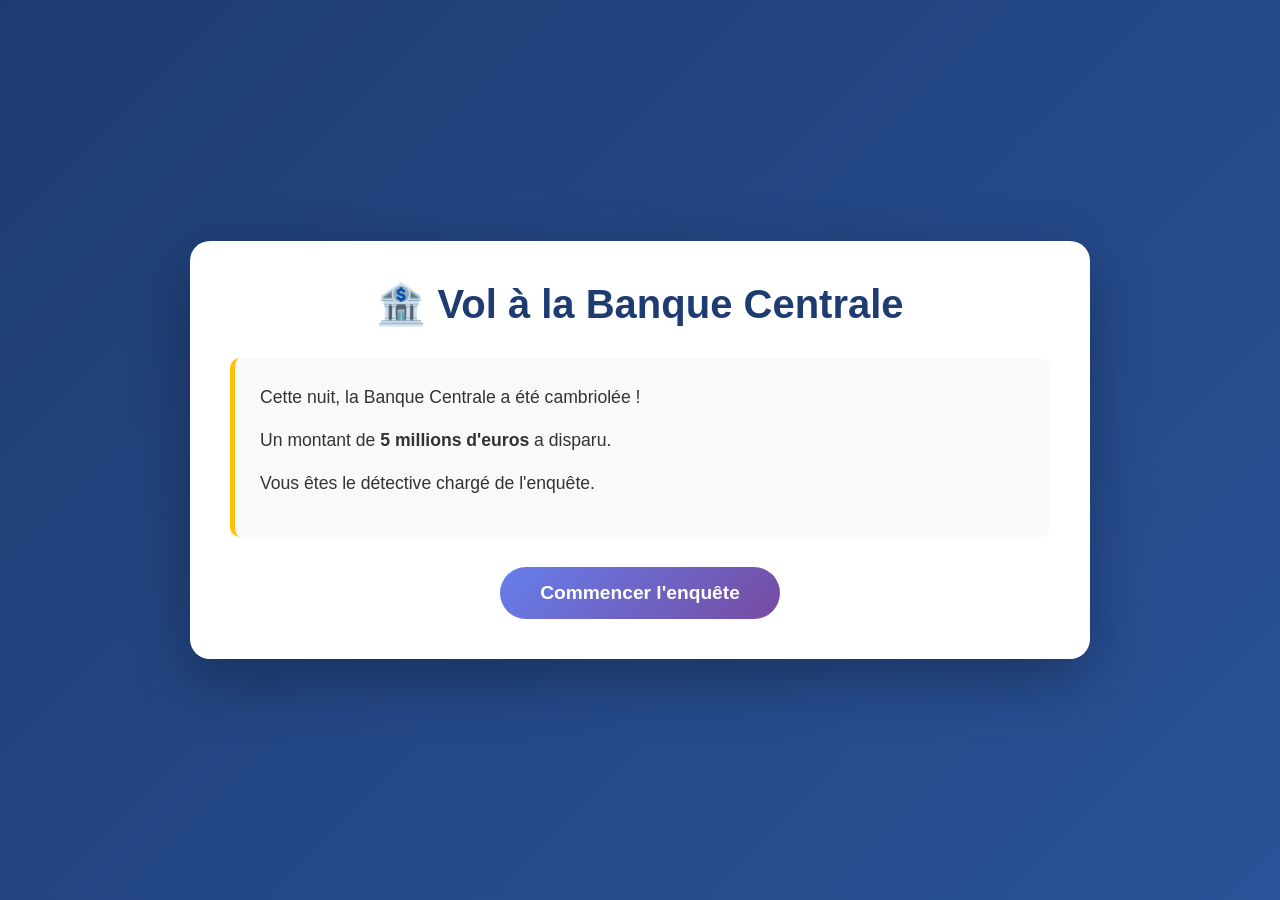
==== index.html @ 1d7d47eb "Jeu d'enquête complet - Vol de la banque" ====
<!DOCTYPE html>
<html lang="fr">
<head>
    <meta charset="UTF-8">
    <meta name="viewport" content="width=device-width, initial-scale=1.0">
    <title>Enquête au Vol de la Banque</title>
    <link rel="stylesheet" href="style.css">
</head>
<body>
    <div class="container">
        <div class="page" id="page1">
            <h1>🏦 Vol à la Banque Centrale</h1>
            <div class="story-box">
                <p>Cette nuit, la Banque Centrale a été cambriolée !</p>
                <p>Un montant de <strong>5 millions d'euros</strong> a disparu.</p>
                <p>Vous êtes le détective chargé de l'enquête.</p>
            </div>
            <button class="btn" onclick="startInvestigation()">Commencer l'enquête</button>
        </div>

        <div class="page hidden" id="page2">
            <h2>🕵️ Première étape</h2>
            <div class="story-box">
                <p>Vous devez commencer par vérifier les caméras de sécurité.</p>
            </div>
            <div class="suspects-grid">
                <div class="suspect-card" onclick="checkCameras()">
                    <div class="suspect-icon">📹</div>
                    <h3>Vérifier les caméras</h3>
                    <p>Examiner les enregistrements de sécurité</p>
                </div>
            </div>
        </div>

        <div class="page hidden" id="page3">
            <h2>📹 Salle de sécurité</h2>
            <div class="story-box">
                <p>Vous entrez dans la salle de sécurité. Un informaticien vous accueille...</p>
            </div>
            <div class="character-container">
                <div class="character">
                    <div class="character-icon">👨‍💻</div>
                    <div class="dialogue-box">
                        <p><strong>L'informaticien :</strong></p>
                        <p>"Detective ! Les caméras ont été piratées cette nuit... Quand nous les avons remises en marche, nous avons trouvé ce papier collé sur l'écran !"</p>
                        <p class="note-hint">💡 Il vous tend un papier plié...</p>
                    </div>
                </div>
                <div class="paper-container" onclick="openPaper()">
                    <div class="paper-hand">
                        <div class="hand-icon">✋</div>
                        <div class="paper-folded">📄</div>
                    </div>
                    <p class="click-hint">Cliquez pour ouvrir le papier</p>
                </div>
            </div>
        </div>

        <div class="page hidden" id="page4">
            <h2>📄 Le papier mystérieux</h2>
            <div class="paper-opened">
                <div class="paper-content">
                    <p class="paper-text">"Trop facile que nous volions la banque maintenant on sera riche"</p>
                </div>
            </div>
            <div class="story-box" style="margin-top: 30px;">
                <p>💡 <strong>Premier indice trouvé !</strong></p>
                <p>Les voleurs ont laissé un message... Mais qui a écrit ce papier ?</p>
            </div>
            <button class="btn" onclick="continueInvestigation()">Continuer l'enquête</button>
        </div>

        <div class="page hidden" id="page5">
            <h2>🕵️ Analyse de l'indice</h2>
            <div class="character">
                <div class="character-icon">👨‍💻</div>
                <div class="dialogue-box">
                    <p><strong>Wilms (l'informaticien) :</strong></p>
                    <p>"Ils étaient plusieurs !"</p>
                </div>
            </div>
            <button class="btn" onclick="askWilms()">Comment vous le savez ?</button>
            
            <div id="wilms-answer" class="hidden" style="margin-top: 30px;">
                <div class="character">
                    <div class="character-icon">👨‍💻</div>
                    <div class="dialogue-box">
                        <p><strong>Wilms :</strong></p>
                        <p>"C'est marqué 'nous' ! Et en plus, ils ont dû sûrement être plusieurs pour avoir des rôles différents..."</p>
                        <p>"Le piratage, prendre l'argent, désactiver les pièges... Impossible de tout faire seul !"</p>
                        <p>"Avant qu'ils piratent les caméras, on a vu cette image..."</p>
                    </div>
                </div>
                <button class="btn" onclick="showPhoto()">Voir la photo</button>
            </div>
        </div>

        <div class="page hidden" id="page6">
            <h2>📷 Image de surveillance</h2>
            <div class="story-box">
                <p>Voici la dernière image capturée par les caméras avant le piratage...</p>
            </div>
            <div class="security-photo">
                <div class="photo-frame">
                    <div class="photo-overlay">
                        <div class="timestamp">23:47:12</div>
                        <div class="camera-label">CAMÉRA 3 - COULOIR PRINCIPAL</div>
                    </div>
                    <div class="photo-content" id="securityCamera">
                        <div class="corridor-background"></div>
                        <div class="running-figure" id="runningPerson">🏃‍♂️</div>
                        <div class="corridor-lines"></div>
                        <div class="hacked-overlay" id="hackedScreen">
                            <div class="glitch-text">SIGNAL PERDU</div>
                            <div class="static-noise"></div>
                        </div>
                    </div>
                </div>
            </div>
            <button class="btn-secondary" onclick="replayVideo()" style="margin-top: 20px;">🔄 Revoir l'image</button>
            <div class="story-box" style="margin-top: 30px;">
                <p>💡 <strong>Nouvel indice !</strong></p>
                <p>Quelqu'un courait dans le couloir juste avant le piratage...</p>
            </div>
            <div class="character" style="margin-top: 30px;">
                <div class="character-icon">👨‍💻</div>
                <div class="dialogue-box">
                    <p><strong>Wilms :</strong></p>
                    <p>"C'était à minuit, logique la banque est fermée..."</p>
                    <p>"Vous voulez interroger la police qui surveillait la banque à cette heure-là ? Je sais que c'est Robert."</p>
                </div>
            </div>
            <button class="btn" onclick="interrogateRobert()">Oui</button>
        </div>

        <div class="page hidden" id="page7">
            <h2>👮 Interrogatoire de Robert</h2>
            <div class="character">
                <div class="character-icon">👮</div>
                <div class="dialogue-box">
                    <p><strong>Robert (policier) :</strong></p>
                    <p>"Robert, que voulez-vous savoir ?"</p>
                </div>
            </div>
            <div class="suspects-grid">
                <div class="suspect-card" onclick="askRobertWork()">
                    <div class="suspect-icon">⏰</div>
                    <h3>Vous travailliez à cette heure-là ?</h3>
                </div>
                <div class="suspect-card" onclick="askRobertWhat()">
                    <div class="suspect-icon">❓</div>
                    <h3>Que s'est-il passé ?</h3>
                </div>
            </div>
            
            <div id="robert-answer" class="hidden" style="margin-top: 30px;">
                <div class="character">
                    <div class="character-icon">👮</div>
                    <div class="dialogue-box">
                        <p><strong>Robert :</strong></p>
                        <p id="robert-response"></p>
                    </div>
                </div>
                <button class="btn" onclick="goToTom()">Voir Tom</button>
            </div>
        </div>

        <div class="page hidden" id="page8">
            <h2>👮 Témoignage de Tom</h2>
            <div class="character">
                <div class="character-icon">👮</div>
                <div class="dialogue-box">
                    <p><strong>Tom (policier) :</strong></p>
                    <p>"Monsieur, j'ai eu ultra peur ! Voilà ce qui s'est passé..."</p>
                    <p>"J'étais en train de surveiller quand j'entends un bruit sur le toit. Je monte et là, il n'y avait rien..."</p>
                    <p>"Puis j'ai entendu du bruit à la porte. Ils étaient rentrés !"</p>
                    <p>"Je rentre et là, ils m'ont fait une embuscade ! Ils étaient masqués d'un masque noir..."</p>
                    <p>"J'ai réussi à m'échapper et je suis vite parti !"</p>
                </div>
            </div>
            <button class="btn" onclick="askWhyNoPolice()">Pourquoi pas appeler la police ?</button>
            
            <div id="tom-answer" class="hidden" style="margin-top: 30px;">
                <div class="character">
                    <div class="character-icon">👮</div>
                    <div class="dialogue-box">
                        <p><strong>Tom :</strong></p>
                        <p>"J'ai été terrifié, je ne savais plus quoi faire ! En plus, la police travaillait partout..."</p>
                        <p>"Mais j'ai réussi à choper un message d'un talkie-walkie !"</p>
                    </div>
                </div>
                <div class="walkie-talkie" onclick="playWalkieTalkie()">
                    <div class="walkie-icon">📻</div>
                    <p class="click-hint">Cliquez sur le talkie-walkie</p>
                </div>
                <div id="walkie-message" class="hidden" style="margin-top: 20px;">
                    <div class="story-box">
                        <p class="walkie-text">🔊 "Allez Patrick, dépêche-toi ! On lance la phase 2 !"</p>
                    </div>
                    <button class="btn" onclick="afterWalkie()">Voir Patrick</button>
                </div>
            </div>
        </div>

        <div class="page hidden" id="page9">
            <h2>🍽️ Interrogatoire de Patrick</h2>
            <div class="character">
                <div class="character-icon">👨‍🍳</div>
                <div class="dialogue-box">
                    <p><strong>Patrick (restaurateur) :</strong></p>
                    <p>"Bonjour monsieur, vous voulez un verre de quoi ?"</p>
                </div>
            </div>
            <div class="character" style="margin-top: 20px;">
                <div class="character-icon">🕵️</div>
                <div class="dialogue-box">
                    <p><strong>Vous :</strong></p>
                    <p>"Monsieur, je ne suis pas venu pour un verre, je veux enquêter sur le vol."</p>
                </div>
            </div>
            <div class="character" style="margin-top: 20px;">
                <div class="character-icon">👨‍🍳</div>
                <div class="dialogue-box">
                    <p><strong>Patrick :</strong></p>
                    <p>"Quel vol ?"</p>
                </div>
            </div>
            <button class="btn" onclick="showBankRobbery()">Le vol de la banque</button>
            
            <div id="patrick-conversation" class="hidden" style="margin-top: 30px;">
                <div class="character">
                    <div class="character-icon">👨‍🍳</div>
                    <div class="dialogue-box">
                        <p><strong>Patrick :</strong></p>
                        <p>"Ah oui, c'est tellement dommage..."</p>
                    </div>
                </div>
                <button class="btn" onclick="mentionWalkieTalkie()">Sur ce talkie-walkie, ils disent votre nom</button>
                
                <div id="patrick-defense" class="hidden" style="margin-top: 30px;">
                    <div class="character">
                        <div class="character-icon">👨‍🍳</div>
                        <div class="dialogue-box">
                            <p><strong>Patrick :</strong></p>
                            <p>"Ça doit sûrement être une diversion ! Ils ont dû dire ça pour le donner à la police, pour croire que c'est moi alors que c'est une diversion..."</p>
                        </div>
                    </div>
                    <button class="btn" onclick="afterPatrick()">Continuer l'enquête</button>
                </div>
            </div>
        </div>

        <div class="page hidden" id="page10">
            <h2>🤔 Réflexion</h2>
            <div class="story-box">
                <p><strong>Vous réfléchissez...</strong></p>
            </div>
            <div class="character">
                <div class="character-icon">🕵️</div>
                <div class="dialogue-box">
                    <p><strong>Vous (pensant) :</strong></p>
                    <p>"Bizarre, on a peu d'indices déjà..."</p>
                    <p>"Robert dit qu'il avait pris congé, mais pourquoi ?"</p>
                    <p>"Comment Tom est monté sur un toit ?"</p>
                    <p>"Et surtout, comment Patrick savait que c'était Tom et pas Robert ?"</p>
                    <p>"Et en plus, il savait pour l'embuscade et le talkie-walkie donné... Si c'était lui qui l'avait donné ?"</p>
                </div>
            </div>
            <button class="btn" onclick="afterReflection()">Continuer</button>
        </div>

        <div class="page hidden" id="page11">
            <h2>🕵️ À qui voulez-vous parler ?</h2>
            <div class="story-box">
                <p>Vous devez choisir une personne à interroger à nouveau...</p>
            </div>
            <div class="suspects-grid">
                <div class="suspect-card" onclick="talkToRobert()">
                    <div class="suspect-icon">👮</div>
                    <h3>Robert</h3>
                    <p>Le policier en congé</p>
                </div>
                <div class="suspect-card" onclick="talkToTom()">
                    <div class="suspect-icon">👮</div>
                    <h3>Tom</h3>
                    <p>Le policier qui surveillait</p>
                </div>
                <div class="suspect-card" onclick="talkToPatrick()">
                    <div class="suspect-icon">👨‍🍳</div>
                    <h3>Patrick</h3>
                    <p>Le restaurateur</p>
                </div>
            </div>
        </div>

        <div class="page hidden" id="page12-patrick">
            <h2>👨‍🍳 Patrick</h2>
            <div class="character">
                <div class="character-icon">👨‍🍳</div>
                <div class="dialogue-box">
                    <p><strong>Patrick :</strong></p>
                    <p>"Vous êtes de retour ?"</p>
                </div>
            </div>
            <button class="btn" onclick="askPatrickWalkie()">Comment vous savez pour le talkie-walkie ?</button>
            
            <div id="patrick-response" class="hidden" style="margin-top: 30px;">
                <div class="character">
                    <div class="character-icon">👨‍🍳</div>
                    <div class="dialogue-box">
                        <p><strong>Patrick :</strong></p>
                        <p>"Désolé, je ferme ! J'ai trop entendu de bruit. Au revoir !"</p>
                    </div>
                </div>
                <div class="story-box" style="margin-top: 20px;">
                    <p><em>"Bizarre..."</em></p>
                </div>
                <button class="btn" onclick="returnToChoice()">Revenir</button>
            </div>
        </div>

        <div class="page hidden" id="page12-robert">
            <h2>👮 Robert</h2>
            <div class="character">
                <div class="character-icon">👮</div>
                <div class="dialogue-box">
                    <p><strong>Robert :</strong></p>
                    <p>"Vous avez d'autres questions ?"</p>
                </div>
            </div>
            <button class="btn" onclick="askRobertLeave()">Pourquoi prendre congé ?</button>
            
            <div id="robert-response" class="hidden" style="margin-top: 30px;">
                <div class="character">
                    <div class="character-icon">👮</div>
                    <div class="dialogue-box">
                        <p><strong>Robert :</strong></p>
                        <p>"J'avais un rendez-vous avec ma femme."</p>
                    </div>
                </div>
                <button class="btn" onclick="returnToChoice()">Revenir</button>
            </div>
        </div>

        <div class="page hidden" id="page12-tom">
            <h2>👮 Tom</h2>
            <div class="character">
                <div class="character-icon">👮</div>
                <div class="dialogue-box">
                    <p><strong>Tom :</strong></p>
                    <p>"Qu'est-ce que vous voulez savoir de plus ?"</p>
                </div>
            </div>
            <button class="btn" onclick="askTomRoof()">Comment monter sur un toit ?</button>
            
            <div id="tom-response" class="hidden" style="margin-top: 30px;">
                <div class="character">
                    <div class="character-icon">👮</div>
                    <div class="dialogue-box">
                        <p><strong>Tom :</strong></p>
                        <p>"Il y avait une échelle car il y a des travaux."</p>
                    </div>
                </div>
                <button class="btn" onclick="returnToChoice()">Revenir</button>
            </div>
        </div>
    </div>

    <script src="script.js"></script>
</body>
</html>
---- style.css ----
* {
    margin: 0;
    padding: 0;
    box-sizing: border-box;
}

body {
    font-family: 'Segoe UI', Tahoma, Geneva, Verdana, sans-serif;
    background: linear-gradient(135deg, #1e3c72 0%, #2a5298 100%);
    min-height: 100vh;
    display: flex;
    justify-content: center;
    align-items: center;
    padding: 20px;
}

.container {
    max-width: 900px;
    width: 100%;
}

.page {
    background: white;
    border-radius: 20px;
    padding: 40px;
    box-shadow: 0 20px 60px rgba(0, 0, 0, 0.3);
    animation: fadeIn 0.5s ease-in;
}

.hidden {
    display: none;
}

@keyframes fadeIn {
    from {
        opacity: 0;
        transform: translateY(20px);
    }
    to {
        opacity: 1;
        transform: translateY(0);
    }
}

h1 {
    color: #1e3c72;
    text-align: center;
    margin-bottom: 30px;
    font-size: 2.5em;
}

h2 {
    color: #1e3c72;
    text-align: center;
    margin-bottom: 20px;
    font-size: 2em;
}

.story-box {
    background: #f8f9fa;
    border-left: 5px solid #ffc107;
    padding: 25px;
    margin-bottom: 30px;
    border-radius: 10px;
}

.story-box p {
    margin-bottom: 15px;
    line-height: 1.6;
    color: #333;
    font-size: 1.1em;
}

.story-box ul {
    margin-left: 20px;
    margin-top: 15px;
}

.story-box li {
    margin-bottom: 10px;
    font-size: 1.1em;
    color: #555;
}

.btn {
    background: linear-gradient(135deg, #667eea 0%, #764ba2 100%);
    color: white;
    border: none;
    padding: 15px 40px;
    font-size: 1.2em;
    border-radius: 50px;
    cursor: pointer;
    display: block;
    margin: 0 auto;
    transition: transform 0.3s ease, box-shadow 0.3s ease;
    font-weight: bold;
}

.btn:hover {
    transform: translateY(-3px);
    box-shadow: 0 10px 30px rgba(102, 126, 234, 0.4);
}

.btn-secondary {
    background: linear-gradient(135deg, #4CAF50 0%, #45a049 100%);
    color: white;
    border: none;
    padding: 12px 30px;
    font-size: 1em;
    border-radius: 50px;
    cursor: pointer;
    display: block;
    margin: 0 auto;
    transition: transform 0.3s ease, box-shadow 0.3s ease;
    font-weight: bold;
}

.btn-secondary:hover {
    transform: translateY(-3px);
    box-shadow: 0 10px 30px rgba(76, 175, 80, 0.4);
}

.suspects-grid {
    display: grid;
    grid-template-columns: repeat(auto-fit, minmax(200px, 1fr));
    gap: 20px;
    margin-top: 30px;
}

.suspect-card {
    background: linear-gradient(135deg, #f5f7fa 0%, #c3cfe2 100%);
    border-radius: 15px;
    padding: 30px;
    text-align: center;
    cursor: pointer;
    transition: transform 0.3s ease, box-shadow 0.3s ease;
    border: 3px solid transparent;
}

.suspect-card:hover {
    transform: translateY(-5px);
    box-shadow: 0 10px 30px rgba(0, 0, 0, 0.2);
    border-color: #667eea;
}

.suspect-icon {
    font-size: 4em;
    margin-bottom: 15px;
}

.suspect-card h3 {
    color: #1e3c72;
    margin-bottom: 10px;
}

.suspect-card p {
    color: #666;
    font-size: 0.9em;
}

@media (max-width: 600px) {
    .page {
        padding: 20px;
    }
    
    h1 {
        font-size: 1.8em;
    }
    
    .suspects-grid {
        grid-template-columns: 1fr;
    }
}

/* Styles pour la page caméras */
.character-container {
    margin-top: 30px;
}

.character {
    background: #f8f9fa;
    border-radius: 15px;
    padding: 30px;
    margin-bottom: 30px;
}

.character-icon {
    font-size: 5em;
    text-align: center;
    margin-bottom: 20px;
}

.dialogue-box {
    background: white;
    border-left: 5px solid #667eea;
    padding: 20px;
    border-radius: 10px;
    box-shadow: 0 5px 15px rgba(0, 0, 0, 0.1);
}

.dialogue-box p {
    margin-bottom: 15px;
    line-height: 1.6;
    color: #333;
}

.dialogue-box strong {
    color: #1e3c72;
    font-size: 1.1em;
}

.note-hint {
    color: #667eea !important;
    font-style: italic;
    margin-top: 20px;
}

.paper-container {
    text-align: center;
    margin-top: 30px;
    cursor: pointer;
}

.paper-hand {
    display: inline-block;
    position: relative;
    transition: transform 0.3s ease;
}

.paper-hand:hover {
    transform: scale(1.1);
}

.hand-icon {
    font-size: 6em;
    margin-bottom: -30px;
}

.paper-folded {
    font-size: 4em;
    animation: float 2s ease-in-out infinite;
}

@keyframes float {
    0%, 100% {
        transform: translateY(0);
    }
    50% {
        transform: translateY(-10px);
    }
}

.click-hint {
    color: #667eea;
    font-weight: bold;
    margin-top: 15px;
    font-size: 1.1em;
}

/* Styles pour le talkie-walkie */
.walkie-talkie {
    text-align: center;
    margin: 30px 0;
    cursor: pointer;
    transition: transform 0.3s ease;
}

.walkie-talkie:hover {
    transform: scale(1.1);
}

.walkie-icon {
    font-size: 6em;
    animation: radioSignal 1.5s ease-in-out infinite;
}

@keyframes radioSignal {
    0%, 100% {
        transform: rotate(-5deg);
    }
    50% {
        transform: rotate(5deg);
    }
}

.walkie-text {
    font-family: 'Courier New', monospace;
    font-size: 1.5em;
    color: #ffffff;
    font-weight: bold;
    text-align: center;
    padding: 25px;
    background: #1a1a1a;
    border-radius: 10px;
    border: 3px solid #ff6b6b;
    box-shadow: 0 5px 20px rgba(255, 107, 107, 0.4);
}

/* Styles pour le papier ouvert */
.paper-opened {
    display: flex;
    justify-content: center;
    align-items: center;
    margin: 30px 0;
    animation: unfold 0.5s ease-out;
}

@keyframes unfold {
    from {
        opacity: 0;
        transform: scale(0.5) rotate(-10deg);
    }
    to {
        opacity: 1;
        transform: scale(1) rotate(0deg);
    }
}

.paper-content {
    background: #fff9c4;
    border: 3px dashed #f57c00;
    border-radius: 15px;
    padding: 40px;
    box-shadow: 0 10px 30px rgba(0, 0, 0, 0.2);
    max-width: 600px;
    transform: rotate(-2deg);
}

.paper-text {
    font-family: 'Courier New', monospace;
    font-size: 1.4em;
    color: #333;
    text-align: center;
    font-weight: bold;
    line-height: 1.8;
    font-style: italic;
}

/* Styles pour la photo de surveillance */
.security-photo {
    display: flex;
    justify-content: center;
    margin: 30px 0;
}

.photo-frame {
    background: #000;
    border: 10px solid #333;
    border-radius: 10px;
    width: 100%;
    max-width: 600px;
    position: relative;
    box-shadow: 0 10px 40px rgba(0, 0, 0, 0.5);
    animation: photoAppear 0.8s ease-out;
    overflow: hidden;
}

.photo-frame::after {
    content: '';
    position: absolute;
    top: 0;
    left: 0;
    right: 0;
    bottom: 0;
    background: repeating-linear-gradient(
        0deg,
        transparent,
        transparent 2px,
        rgba(0,0,0,0.1) 2px,
        rgba(0,0,0,0.1) 4px
    );
    pointer-events: none;
    z-index: 3;
    opacity: 0.3;
}

@keyframes photoAppear {
    from {
        opacity: 0;
        transform: scale(0.8);
    }
    to {
        opacity: 1;
        transform: scale(1);
    }
}

.photo-overlay {
    position: absolute;
    top: 0;
    left: 0;
    right: 0;
    padding: 15px;
    background: linear-gradient(to bottom, rgba(0,0,0,0.8), transparent);
    z-index: 2;
}

.timestamp {
    color: #ff0000;
    font-family: 'Courier New', monospace;
    font-size: 1.2em;
    font-weight: bold;
}

.camera-label {
    color: #fff;
    font-family: 'Courier New', monospace;
    font-size: 0.9em;
    margin-top: 5px;
}

.photo-content {
    position: relative;
    height: 400px;
    background: #0a0a0a;
    display: flex;
    align-items: center;
    justify-content: center;
    overflow: hidden;
    background-image: 
        repeating-linear-gradient(
            0deg,
            transparent,
            transparent 20px,
            rgba(255,255,255,0.02) 20px,
            rgba(255,255,255,0.02) 21px
        ),
        repeating-linear-gradient(
            90deg,
            transparent,
            transparent 20px,
            rgba(255,255,255,0.02) 20px,
            rgba(255,255,255,0.02) 21px
        );
}

.corridor-background {
    position: absolute;
    width: 100%;
    height: 100%;
    background: 
        linear-gradient(90deg, 
            #1a1a1a 0%, 
            #2a2a2a 20%, 
            #1a1a1a 40%, 
            #2a2a2a 60%, 
            #1a1a1a 80%, 
            #2a2a2a 100%
        );
    opacity: 0.3;
}

.corridor-lines {
    position: absolute;
    width: 200%;
    height: 200%;
    background: 
        linear-gradient(90deg, transparent 48%, rgba(80,80,80,0.3) 49%, rgba(80,80,80,0.3) 51%, transparent 52%),
        linear-gradient(0deg, transparent 48%, rgba(80,80,80,0.3) 49%, rgba(80,80,80,0.3) 51%, transparent 52%);
    background-size: 40px 40px;
    opacity: 0.4;
}

.running-figure {
    font-size: 10em;
    filter: grayscale(100%) brightness(0.5) contrast(1.5) blur(1px);
    animation: runFast 1s linear forwards;
    position: relative;
    z-index: 1;
    opacity: 0.85;
    text-shadow: 
        -3px -3px 8px rgba(255,255,255,0.1),
        3px 3px 8px rgba(0,0,0,0.8);
    transform: translateX(300px);
}

@keyframes runFast {
    0% {
        transform: translateX(300px);
        opacity: 0;
    }
    10% {
        opacity: 0.85;
    }
    100% {
        transform: translateX(-300px);
        opacity: 0.85;
    }
}

.hacked-overlay {
    position: absolute;
    top: 0;
    left: 0;
    width: 100%;
    height: 100%;
    background: #000;
    z-index: 10;
    display: flex;
    align-items: center;
    justify-content: center;
    opacity: 0;
    pointer-events: none;
    transition: opacity 0.3s ease;
}

.hacked-overlay.active {
    opacity: 1;
    animation: hackGlitch 0.5s ease-out;
}

@keyframes hackGlitch {
    0%, 100% {
        opacity: 1;
    }
    20%, 60% {
        opacity: 0.3;
    }
    40%, 80% {
        opacity: 1;
    }
}

.glitch-text {
    font-family: 'Courier New', monospace;
    font-size: 2.5em;
    color: #ff0000;
    font-weight: bold;
    text-transform: uppercase;
    animation: glitchText 0.3s infinite;
    text-shadow: 
        -2px 0 #00ff00,
        2px 0 #0000ff;
}

@keyframes glitchText {
    0%, 100% {
        transform: translate(0);
    }
    25% {
        transform: translate(-3px, 3px);
    }
    50% {
        transform: translate(3px, -3px);
    }
    75% {
        transform: translate(-3px, -3px);
    }
}

.static-noise {
    position: absolute;
    width: 100%;
    height: 100%;
    background-image: 
        repeating-linear-gradient(
            0deg,
            transparent,
            transparent 2px,
            rgba(255,255,255,0.1) 2px,
            rgba(255,255,255,0.1) 4px
        );
    animation: staticMove 0.1s infinite;
    opacity: 0.3;
}

@keyframes staticMove {
    0% {
        transform: translateY(0);
    }
    100% {
        transform: translateY(10px);
    }
}
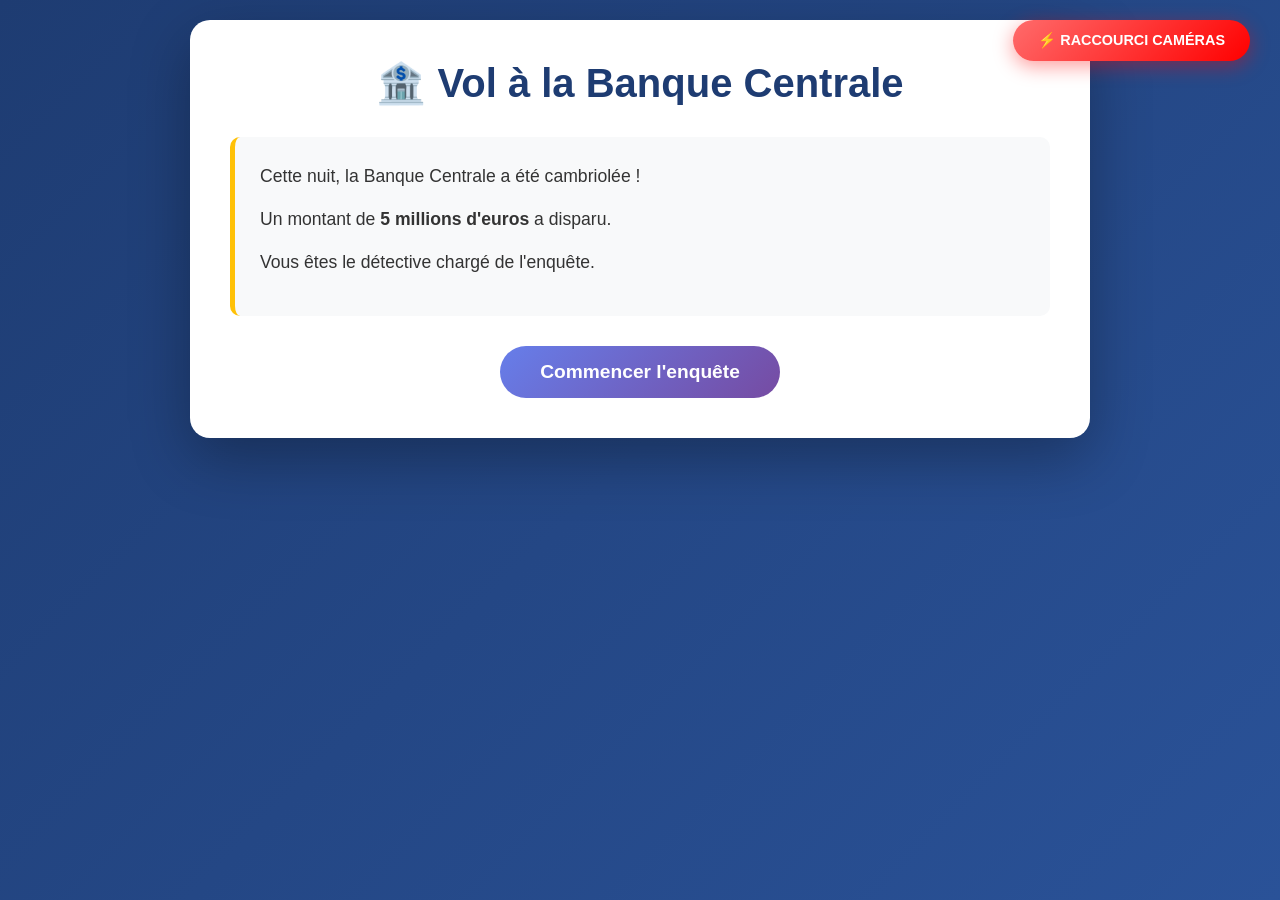
==== commit f65bb3f4: "Ajout carnet de notes, travailleurs de la banque et inspection des lieux" ====
--- a/index.html
+++ b/index.html
@@ -291,6 +291,7 @@
                     <p>Le restaurateur</p>
                 </div>
             </div>
+            <button class="btn hidden" id="workersBtn" onclick="goToWorkers()" style="margin-top: 30px;">🏗️ Voir les travailleurs de la banque</button>
         </div>
 
         <div class="page hidden" id="page12-patrick">
@@ -302,6 +303,7 @@
                     <p>"Vous êtes de retour ?"</p>
                 </div>
             </div>
+            <button class="btn" onclick="returnToChoice()">Revenir</button>
             <button class="btn" onclick="askPatrickWalkie()">Comment vous savez pour le talkie-walkie ?</button>
             
             <div id="patrick-response" class="hidden" style="margin-top: 30px;">
@@ -328,9 +330,12 @@
                     <p>"Vous avez d'autres questions ?"</p>
                 </div>
             </div>
-            <button class="btn" onclick="askRobertLeave()">Pourquoi prendre congé ?</button>
-            
-            <div id="robert-response" class="hidden" style="margin-top: 30px;">
+            <div id="robert-buttons">
+                <button class="btn" onclick="returnToChoice()">Revenir</button>
+                <button class="btn" onclick="askRobertLeave()">Pourquoi prendre congé ?</button>
+            </div>
+            
+            <div id="robert-leave-response" style="display: none; margin-top: 30px;">
                 <div class="character">
                     <div class="character-icon">👮</div>
                     <div class="dialogue-box">
@@ -351,6 +356,7 @@
                     <p>"Qu'est-ce que vous voulez savoir de plus ?"</p>
                 </div>
             </div>
+            <button class="btn" onclick="returnToChoice()">Revenir</button>
             <button class="btn" onclick="askTomRoof()">Comment monter sur un toit ?</button>
             
             <div id="tom-response" class="hidden" style="margin-top: 30px;">
@@ -364,6 +370,209 @@
                 <button class="btn" onclick="returnToChoice()">Revenir</button>
             </div>
         </div>
+
+        <div class="page hidden" id="page-workers">
+            <h2>🏗️ Travailleurs de la banque</h2>
+            <div class="story-box">
+                <p><strong>Vous consultez la liste des travailleurs qui étaient présents lors des travaux...</strong></p>
+            </div>
+            <div class="character">
+                <div class="character-icon">🕵️</div>
+                <div class="dialogue-box">
+                    <p><strong>Vous (pensant) :</strong></p>
+                    <p>"Tom a mentionné qu'il y avait des travaux en cours... C'est peut-être important !"</p>
+                    <p>"Qui travaillait sur le chantier cette nuit-là ?"</p>
+                </div>
+            </div>
+            <div class="suspects-grid" style="margin-top: 30px;">
+                <div class="suspect-card" onclick="interrogateJean()">
+                    <div class="suspect-icon">⚡</div>
+                    <h3>Jean</h3>
+                    <p>Électricien</p>
+                </div>
+                <div class="suspect-card" onclick="interrogateMarc()">
+                    <div class="suspect-icon">🔧</div>
+                    <h3>Marc</h3>
+                    <p>Plombier</p>
+                </div>
+                <div class="suspect-card" onclick="interrogateSophie()">
+                    <div class="suspect-icon">📐</div>
+                    <h3>Sophie</h3>
+                    <p>Architecte</p>
+                </div>
+                <div class="suspect-card" onclick="interrogateLucas()">
+                    <div class="suspect-icon">🧱</div>
+                    <h3>Lucas</h3>
+                    <p>Maçon</p>
+                </div>
+            </div>
+            <button class="btn" onclick="inspectPlace()">Inspecter les lieux</button>
+        </div>
+
+        <div class="page hidden" id="page-jean">
+            <h2>⚡ Jean - Électricien</h2>
+            <div class="character">
+                <div class="character-icon">⚡</div>
+                <div class="dialogue-box">
+                    <p><strong>Jean :</strong></p>
+                    <p>"Bonjour, que puis-je faire pour vous ?"</p>
+                </div>
+            </div>
+            <button class="btn" onclick="askJeanMidnight()">Que faisiez-vous à minuit à la banque ?</button>
+            
+            <div id="jean-answer" class="hidden" style="margin-top: 30px;">
+                <div class="character">
+                    <div class="character-icon">⚡</div>
+                    <div class="dialogue-box">
+                        <p><strong>Jean :</strong></p>
+                        <p>"Je ne travaillais pas cette nuit-là."</p>
+                    </div>
+                </div>
+                <button class="btn" onclick="returnToWorkers()">Retour</button>
+            </div>
+        </div>
+
+        <div class="page hidden" id="page-marc">
+            <h2>🔧 Marc - Plombier</h2>
+            <div class="character">
+                <div class="character-icon">🔧</div>
+                <div class="dialogue-box">
+                    <p><strong>Marc :</strong></p>
+                    <p>"Oui, détective ?"</p>
+                </div>
+            </div>
+            <button class="btn" onclick="askMarcMidnight()">Que faisiez-vous à minuit à la banque ?</button>
+            
+            <div id="marc-answer" class="hidden" style="margin-top: 30px;">
+                <div class="character">
+                    <div class="character-icon">🔧</div>
+                    <div class="dialogue-box">
+                        <p><strong>Marc :</strong></p>
+                        <p>"Je ne travaillais pas cette nuit-là."</p>
+                    </div>
+                </div>
+                <button class="btn" onclick="returnToWorkers()">Retour</button>
+            </div>
+        </div>
+
+        <div class="page hidden" id="page-sophie">
+            <h2>📐 Sophie - Architecte</h2>
+            <div class="character">
+                <div class="character-icon">📐</div>
+                <div class="dialogue-box">
+                    <p><strong>Sophie :</strong></p>
+                    <p>"Bonjour, comment puis-je vous aider ?"</p>
+                </div>
+            </div>
+            <button class="btn" onclick="askSophieMidnight()">Que faisiez-vous à minuit à la banque ?</button>
+            
+            <div id="sophie-answer" class="hidden" style="margin-top: 30px;">
+                <div class="character">
+                    <div class="character-icon">📐</div>
+                    <div class="dialogue-box">
+                        <p><strong>Sophie :</strong></p>
+                        <p>"Je ne travaillais pas cette nuit-là."</p>
+                    </div>
+                </div>
+                <button class="btn" onclick="returnToWorkers()">Retour</button>
+            </div>
+        </div>
+
+        <div class="page hidden" id="page-lucas">
+            <h2>🧱 Lucas - Maçon</h2>
+            <div class="character">
+                <div class="character-icon">🧱</div>
+                <div class="dialogue-box">
+                    <p><strong>Lucas :</strong></p>
+                    <p>"Salut, qu'est-ce que tu veux savoir ?"</p>
+                </div>
+            </div>
+            <button class="btn" onclick="askLucasMidnight()">Que faisiez-vous à minuit à la banque ?</button>
+            
+            <div id="lucas-answer" class="hidden" style="margin-top: 30px;">
+                <div class="character">
+                    <div class="character-icon">🧱</div>
+                    <div class="dialogue-box">
+                        <p><strong>Lucas :</strong></p>
+                        <p>"Moi je travaillais ! J'ai entendu du bruit..."</p>
+                        <p>"Mais je crois que c'était une pierre tombée."</p>
+                    </div>
+                </div>
+                <button class="btn" onclick="returnToWorkers()">Retour</button>
+            </div>
+        </div>
+
+        <div class="page hidden" id="page-inspection">
+            <h2>🔍 Inspection des lieux</h2>
+            <div class="story-box">
+                <p><strong>Vous inspectez le chantier de construction...</strong></p>
+            </div>
+            <div class="character">
+                <div class="character-icon">🕵️</div>
+                <div class="dialogue-box">
+                    <p><strong>Vous (pensant) :</strong></p>
+                    <p>"Il faut que je fouille les lieux pour trouver des indices..."</p>
+                    <p>"Qu'est-ce que c'est ? Un talkie-walkie !"</p>
+                </div>
+            </div>
+            <div class="walkie-talkie" onclick="playInspectionWalkie()" style="margin-top: 30px;">
+                <div class="walkie-icon">📻</div>
+                <p class="click-hint">Cliquez sur le talkie-walkie</p>
+            </div>
+            <div id="inspection-walkie-message" class="hidden" style="margin-top: 20px;">
+                <div class="story-box">
+                    <p class="walkie-text">🔊 "Super les gars ! Capturez-le, allez !"</p>
+                </div>
+                <div class="character" style="margin-top: 30px;">
+                    <div class="character-icon">🕵️</div>
+                    <div class="dialogue-box">
+                        <p><strong>Vous (pensant) :</strong></p>
+                        <p>"Qui a capturé qui ?"</p>
+                        <p>"Et en plus, il faut trouver quelqu'un qui est un hacker pour hacker les caméras..."</p>
+                        <p>"Et il y en a pas beaucoup ici !"</p>
+                    </div>
+                </div>
+                <button class="btn" onclick="afterInspection()">Continuer</button>
+            </div>
+        </div>
+    </div>
+
+    <!-- Carnet de notes flottant -->
+    <div class="notebook-btn hidden" id="notebookBtn" onclick="toggleNotebook()">
+        📓
+    </div>
+    <div class="pointing-hand hidden" id="pointingHand">
+        👉
+    </div>
+
+    <div class="notebook-panel hidden" id="notebookPanel">
+        <div class="notebook-header">
+            <h3>📓 Carnet de notes</h3>
+            <button class="close-btn" onclick="toggleNotebook()">×</button>
+        </div>
+        <div class="notebook-content">
+            <div class="note-item">
+                <div class="note-icon">⚠️</div>
+                <p><strong>Patrick est suspé</strong> - Il m'a pas répondu.</p>
+            </div>
+            <div class="note-item">
+                <div class="note-icon">🏗️</div>
+                <p><strong>Tom dit qu'il y avait des travaux.</strong> Un cambriolage en plein travaux... Bizarre !</p>
+            </div>
+            <div class="note-item">
+                <div class="note-icon">🔍</div>
+                <p>Peut-être voir <strong>qui travaille dans les travaux</strong>.</p>
+            </div>
+            <div class="note-item">
+                <div class="note-icon">👥</div>
+                <p>Il y a dû avoir des <strong>complices</strong>.</p>
+            </div>
+        </div>
+    </div>
+
+    <!-- Bouton de raccourci temporaire (dev) -->
+    <div class="dev-shortcut" onclick="jumpToCameras()">
+        ⚡ RACCOURCI CAMÉRAS
     </div>
 
     <script src="script.js"></script>
--- a/style.css
+++ b/style.css
@@ -10,7 +10,7 @@
     min-height: 100vh;
     display: flex;
     justify-content: center;
-    align-items: center;
+    align-items: flex-start;
     padding: 20px;
 }
 
@@ -571,4 +571,215 @@
     100% {
         transform: translateY(10px);
     }
+}
+
+/* Carnet de notes flottant */
+.notebook-btn {
+    position: fixed;
+    bottom: 30px;
+    right: 30px;
+    width: 60px;
+    height: 60px;
+    background: linear-gradient(135deg, #f093fb 0%, #f5576c 100%);
+    border-radius: 50%;
+    display: flex;
+    align-items: center;
+    justify-content: center;
+    font-size: 2em;
+    cursor: pointer;
+    box-shadow: 0 5px 20px rgba(0, 0, 0, 0.3);
+    transition: transform 0.3s ease, box-shadow 0.3s ease;
+    z-index: 1000;
+    animation: pulse 2s infinite;
+}
+
+.notebook-btn.hidden {
+    pointer-events: none;
+    opacity: 0;
+    visibility: hidden;
+}
+
+.notebook-btn:hover {
+    transform: scale(1.1);
+    box-shadow: 0 8px 30px rgba(240, 147, 251, 0.6);
+}
+
+/* Main qui pointe vers le carnet */
+.pointing-hand {
+    position: fixed;
+    bottom: 100px;
+    right: 50px;
+    font-size: 3em;
+    z-index: 999;
+    animation: pointToNotebook 1.5s ease-in-out infinite;
+    filter: drop-shadow(0 3px 8px rgba(0, 0, 0, 0.3));
+    transform-origin: bottom right;
+}
+
+.pointing-hand.hidden {
+    pointer-events: none;
+    opacity: 0;
+    visibility: hidden;
+}
+
+@keyframes pointToNotebook {
+    0%, 100% {
+        transform: translateY(0) rotate(-45deg);
+    }
+    50% {
+        transform: translateY(-10px) rotate(-45deg);
+    }
+}
+
+@keyframes pulse {
+    0%, 100% {
+        box-shadow: 0 5px 20px rgba(0, 0, 0, 0.3);
+    }
+    50% {
+        box-shadow: 0 5px 30px rgba(240, 147, 251, 0.8);
+    }
+}
+
+.notebook-panel {
+    position: fixed;
+    top: 50%;
+    right: 30px;
+    transform: translateY(-50%);
+    width: 350px;
+    max-height: 80vh;
+    background: white;
+    border-radius: 20px;
+    box-shadow: 0 10px 50px rgba(0, 0, 0, 0.4);
+    z-index: 1001;
+    overflow: hidden;
+    animation: slideIn 0.3s ease-out;
+}
+
+@keyframes slideIn {
+    from {
+        opacity: 0;
+        transform: translateY(-50%) translateX(50px);
+    }
+    to {
+        opacity: 1;
+        transform: translateY(-50%) translateX(0);
+    }
+}
+
+.notebook-header {
+    background: linear-gradient(135deg, #667eea 0%, #764ba2 100%);
+    color: white;
+    padding: 20px;
+    display: flex;
+    justify-content: space-between;
+    align-items: center;
+}
+
+.notebook-header h3 {
+    margin: 0;
+    font-size: 1.3em;
+    color: white;
+}
+
+.close-btn {
+    background: none;
+    border: none;
+    color: white;
+    font-size: 2em;
+    cursor: pointer;
+    width: 35px;
+    height: 35px;
+    display: flex;
+    align-items: center;
+    justify-content: center;
+    border-radius: 50%;
+    transition: background 0.3s ease;
+}
+
+.close-btn:hover {
+    background: rgba(255, 255, 255, 0.2);
+}
+
+.notebook-content {
+    padding: 20px;
+    max-height: calc(80vh - 80px);
+    overflow-y: auto;
+}
+
+.note-item {
+    background: #f8f9fa;
+    border-left: 4px solid #ffc107;
+    padding: 15px;
+    margin-bottom: 15px;
+    border-radius: 8px;
+    display: flex;
+    gap: 15px;
+    align-items: flex-start;
+    transition: transform 0.2s ease, box-shadow 0.2s ease;
+}
+
+.note-item:hover {
+    transform: translateX(-5px);
+    box-shadow: 0 3px 10px rgba(0, 0, 0, 0.1);
+}
+
+.note-icon {
+    font-size: 1.8em;
+    flex-shrink: 0;
+}
+
+.note-item p {
+    margin: 0;
+    line-height: 1.6;
+    color: #333;
+}
+
+.note-item strong {
+    color: #1e3c72;
+}
+
+/* Bouton de raccourci temporaire (dev) */
+.dev-shortcut {
+    position: fixed;
+    top: 20px;
+    right: 30px;
+    background: linear-gradient(135deg, #ff6b6b 0%, #ff0000 100%);
+    color: white;
+    padding: 12px 25px;
+    border-radius: 25px;
+    font-weight: bold;
+    cursor: pointer;
+    box-shadow: 0 5px 20px rgba(255, 0, 0, 0.4);
+    z-index: 999;
+    transition: transform 0.3s ease, box-shadow 0.3s ease;
+    font-size: 0.9em;
+}
+
+.dev-shortcut:hover {
+    transform: translateY(-3px);
+    box-shadow: 0 8px 30px rgba(255, 0, 0, 0.6);
+}
+
+/* Responsive pour mobile */
+@media (max-width: 600px) {
+    .notebook-panel {
+        right: 10px;
+        left: 10px;
+        width: auto;
+    }
+    
+    .notebook-btn {
+        bottom: 20px;
+        right: 20px;
+        width: 50px;
+        height: 50px;
+        font-size: 1.5em;
+    }
+    
+    .dev-shortcut {
+        top: 10px;
+        right: 10px;
+        padding: 10px 20px;
+        font-size: 0.8em;
+    }
 }
